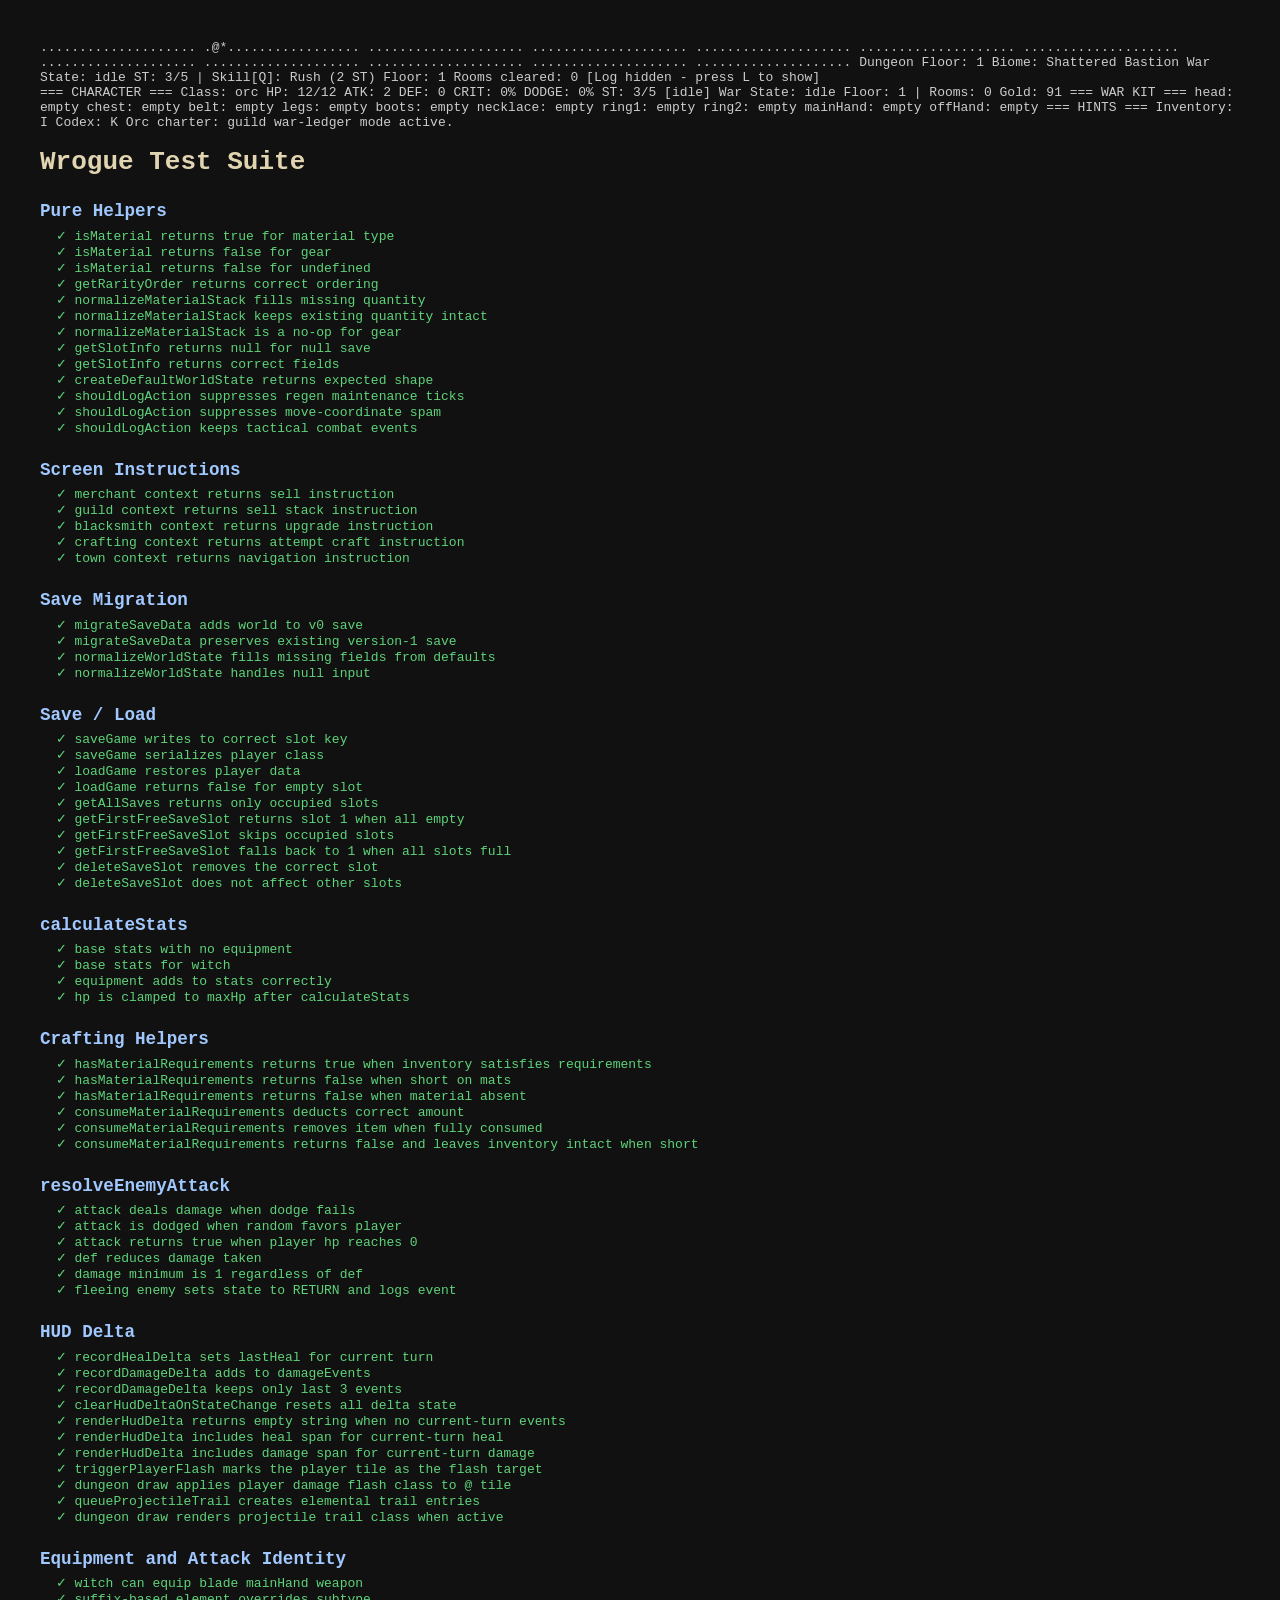
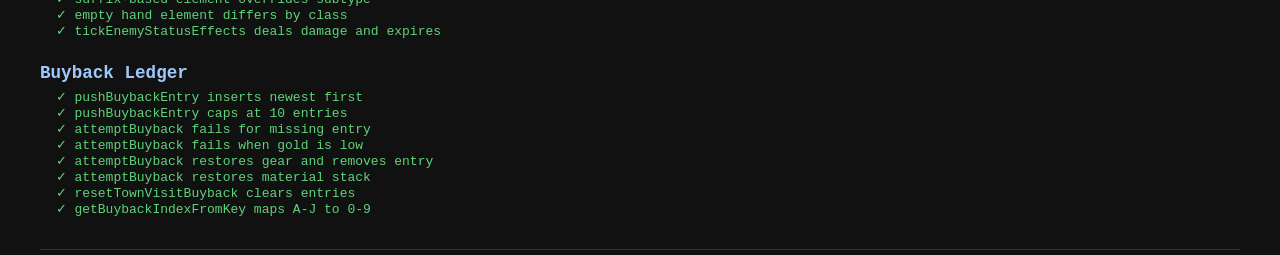
==== game/tests/test.html @ 78ee4057 "adding  unit tests covering logic" ====
<!DOCTYPE html>
<html lang="en">
<head>
  <meta charset="UTF-8">
  <title>Wrogue Tests</title>
  <style>
    body { background: #111; color: #ccc; font-family: monospace; padding: 2rem; }
    h1 { color: #e0d5b0; margin-bottom: 0.5rem; }
    .suite { margin-top: 1.5rem; }
    .suite-name { color: #a0c8ff; font-size: 1.1rem; font-weight: bold; margin-bottom: 0.4rem; }
    .pass { color: #5fd37a; }
    .fail { color: #ff6b6b; font-weight: bold; }
    .summary { margin-top: 2rem; font-size: 1.1rem; border-top: 1px solid #333; padding-top: 1rem; }
    .summary.all-pass { color: #5fd37a; }
    .summary.has-fail { color: #ff6b6b; }
    pre { margin: 0; }
  </style>
</head>
<body>
  <!-- Stub DOM elements required by main.js at parse time -->
  <div id="game"></div>
  <div id="ui"></div>

  <script>
    // ── localStorage stub ─────────────────────────────────────────────────────
    const _store = {};
    window.localStorage = {
      getItem: k => _store[k] ?? null,
      setItem: (k, v) => { _store[k] = String(v); },
      removeItem: k => { delete _store[k]; },
      clear: () => { for (let k in _store) delete _store[k]; }
    };

    // ── Silence document keydown listeners so tests run deterministically ─────
    const _origDocAdd = document.addEventListener.bind(document);
    document.addEventListener = (type, ...rest) => {
      if (type === "keydown") return;
      _origDocAdd(type, ...rest);
    };
  </script>

  <!-- Load the game -->
  <script src="../main.js"></script>

  <!-- Test runner + suites -->
  <script src="tests.js"></script>
</body>
</html>
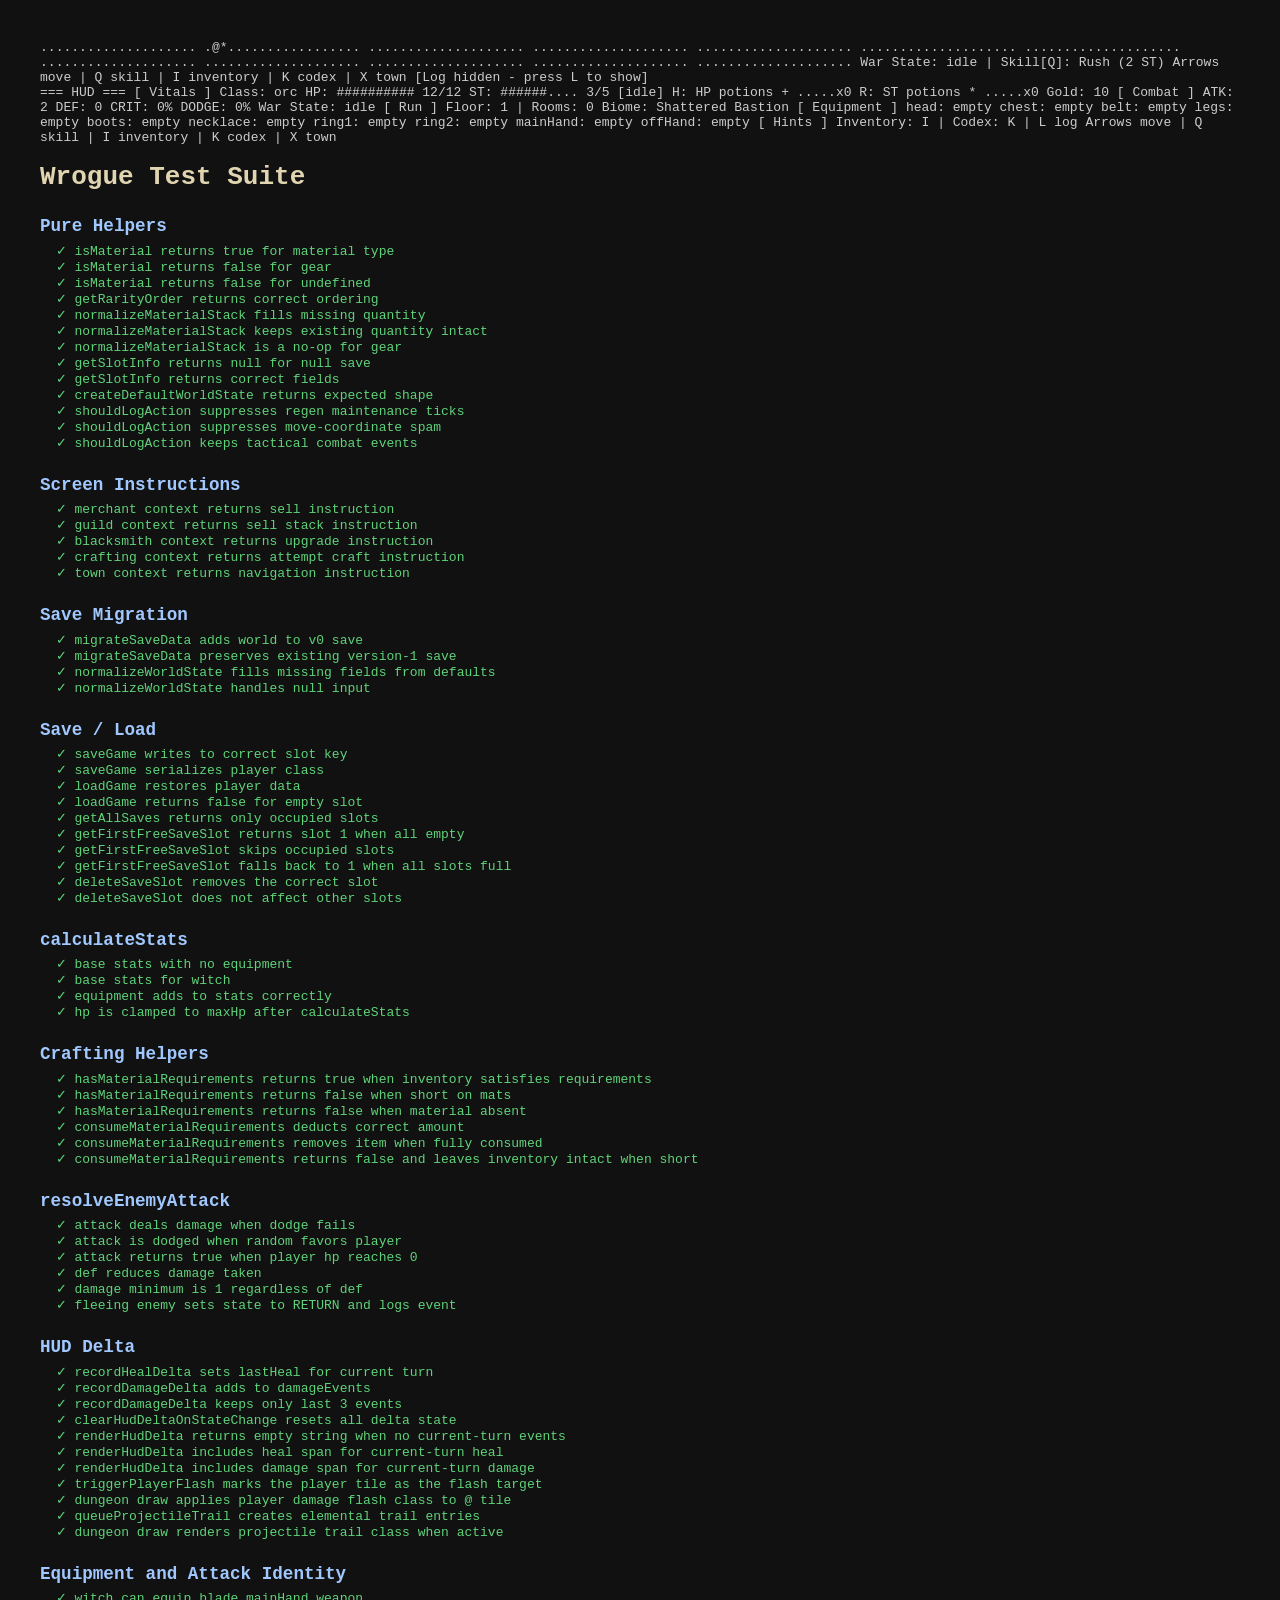
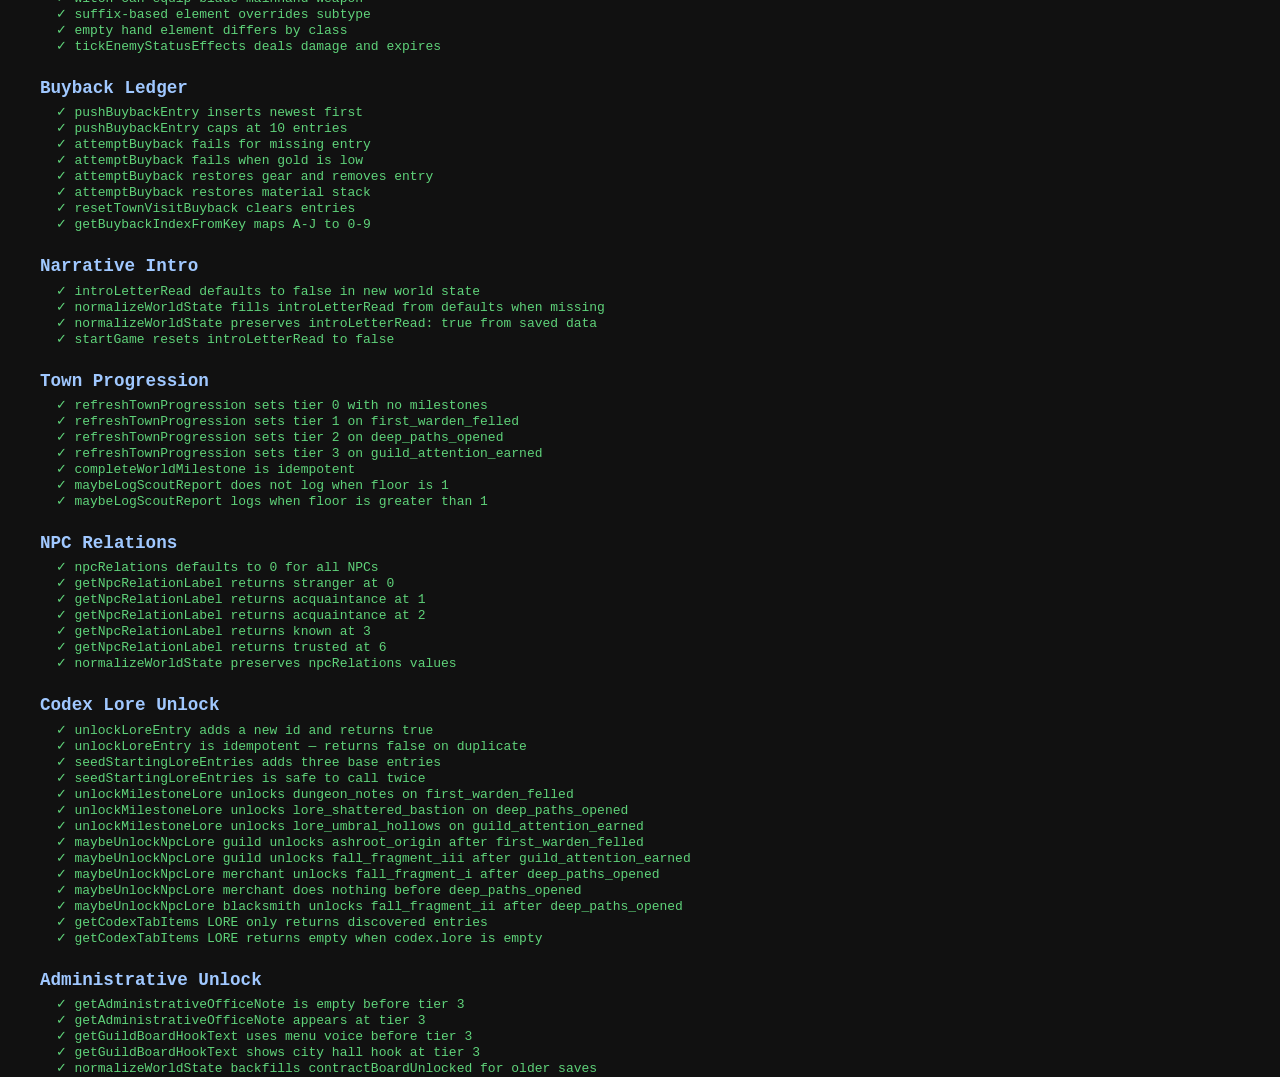
==== commit 22c76bb4: "Extracting data from the main.js; updates in the html; updates in the test.html; run_test.py added." ====
--- a/game/tests/test.html
+++ b/game/tests/test.html
@@ -39,6 +39,15 @@
     };
   </script>
 
+  <!-- Content data — must load before main.js -->
+  <script src="../content/glyphs.js"></script>
+  <script src="../content/biomes.js"></script>
+  <script src="../content/codex-content.js"></script>
+  <script src="../content/items.js"></script>
+  <script src="../content/materials.js"></script>
+  <script src="../content/recipes.js"></script>
+  <script src="../content/enemies.js"></script>
+
   <!-- Load the game -->
   <script src="../main.js"></script>
 
